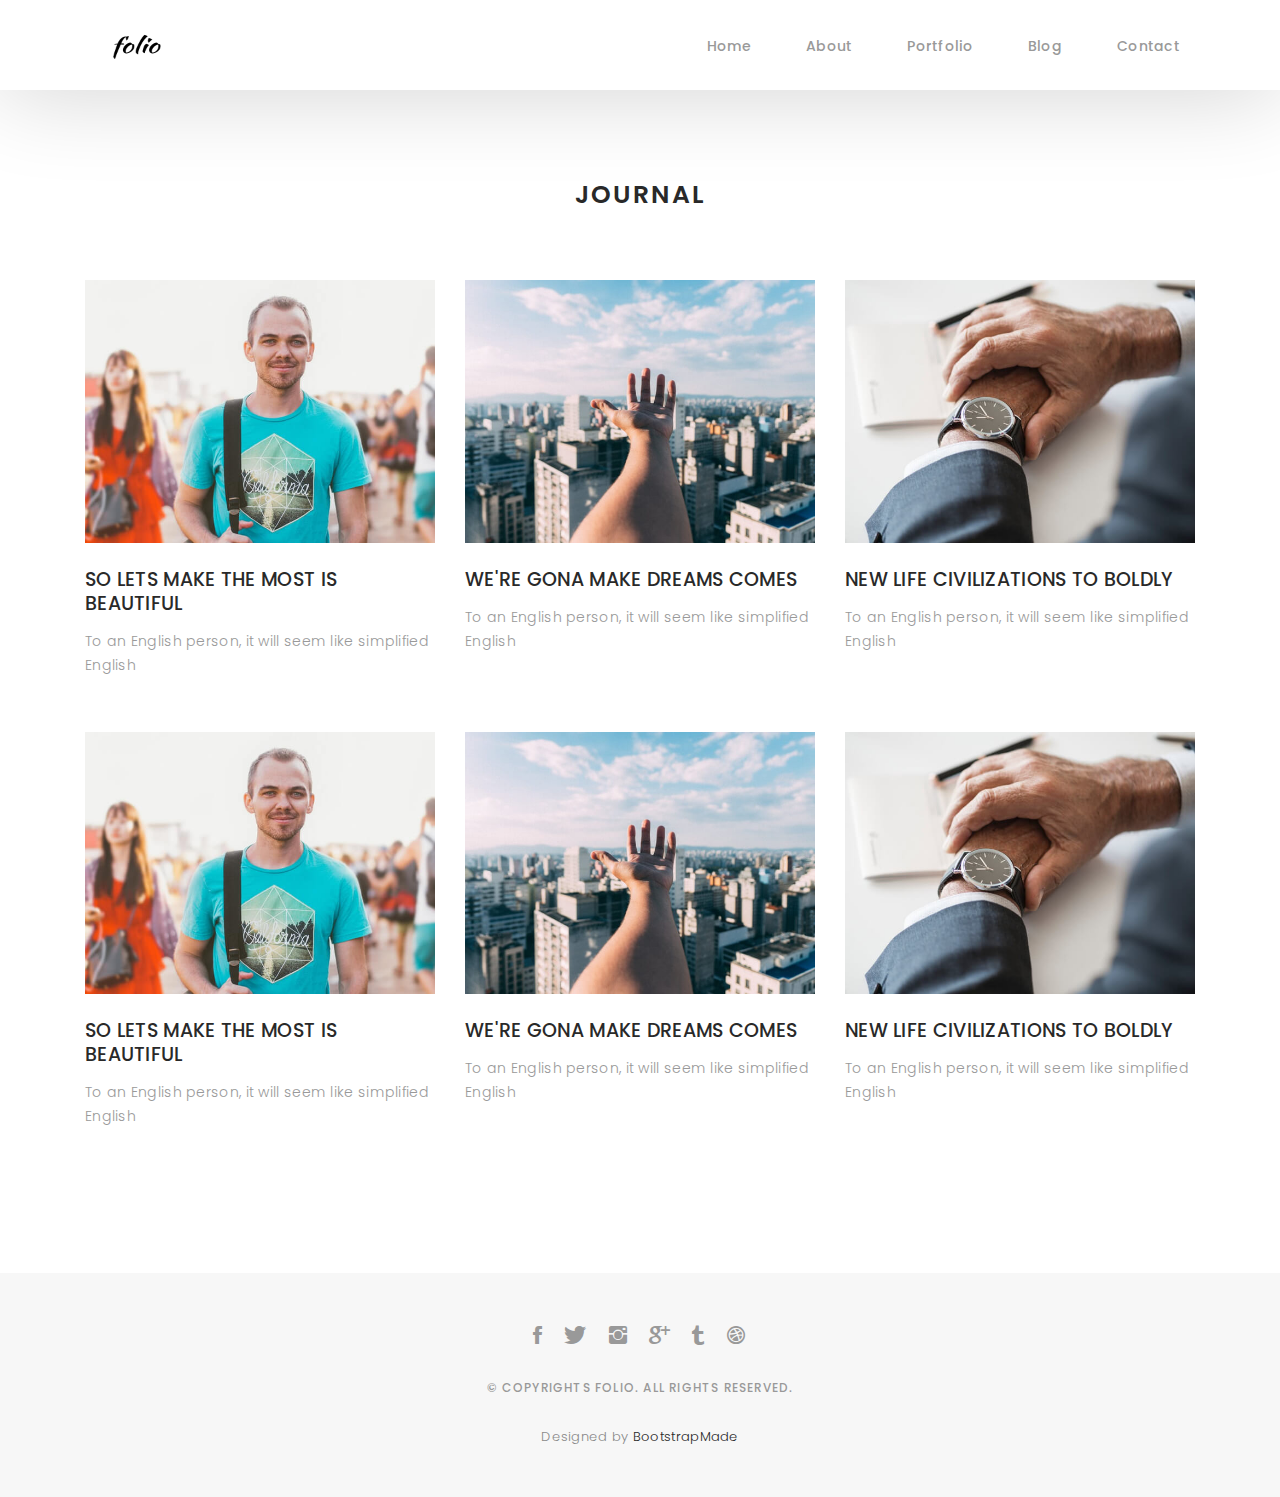
==== blog-grid.html @ 02eeb9fe "new site" ====
<!DOCTYPE html>
<html lang="en">

<head>
  <!-- meta -->
  <meta charset="utf-8">
  <meta content="width=device-width, initial-scale=1.0" name="viewport">

  <title>Folio - Blog Grid</title>
  <meta content="" name="keywords">
  <meta content="" name="description">

  <!-- Google Fonts -->
  <link href="https://fonts.googleapis.com/css?family=Poppins:300,300i,400,400i,500,500i,600,600i,700,700i|Playfair+Display:400,400i,700,700i,900,900i" rel="stylesheet">

  <!-- Bootstrap CSS File -->
  <link href="lib/bootstrap/css/bootstrap.min.css" rel="stylesheet">

  <!-- Libraries CSS Files -->
  <link href="lib/ionicons/css/ionicons.min.css" rel="stylesheet">
  <link href="lib/owlcarousel/assets/owl.carousel.min.css" rel="stylesheet">
  <link href="lib/magnific-popup/magnific-popup.css" rel="stylesheet">
  <link href="lib/hover/hover.min.css" rel="stylesheet">

  <!-- Blog Stylesheet File -->
  <link href="css/blog.css" rel="stylesheet">

  <!-- Main Stylesheet File -->
  <link href="css/style.css" rel="stylesheet">

  <!-- Responsive css -->
  <link href="css/responsive.css" rel="stylesheet">

  <!-- Favicon -->
  <link rel="shortcut icon" href="images/favicon.png">

  <!-- =======================================================
    Theme Name: Folio
    Theme URL: https://bootstrapmade.com/folio-bootstrap-portfolio-template/
    Author: BootstrapMade.com
    Author URL: https://bootstrapmade.com
  ======================================================= -->
</head>

<body>

  <!-- start section navbar -->
  <nav id="main-nav-subpage" class="subpage-nav">
    <div class="row">
      <div class="container">

        <div class="logo">
          <a href="index.html"><img src="images/logo.png" alt="logo"></a>
        </div>

        <div class="responsive"><i data-icon="m" class="ion-navicon-round"></i></div>

        <ul class="nav-menu list-unstyled">
          <li><a href="#homee" class="smoothScroll">Home</a></li>
          <li><a href="#about" class="smoothScroll">About</a></li>
          <li><a href="#portfolio" class="smoothScroll">Portfolio</a></li>
          <li><a href="#blog" class="smoothScroll">Blog</a></li>
          <li><a href="#contact" class="smoothScroll">Contact</a></li>
        </ul>

      </div>
    </div>
  </nav>
  <!-- End section navbar -->

  <!-- start section journal -->
  <div id="journal-blog" class="text-left  paddsections">

    <div class="container">
      <div class="section-title text-center">
        <h2>journal</h2>
      </div>
    </div>

    <div class="container">
      <div class="journal-block">
        <div class="row">

          <div class="col-lg-4 col-md-6">
            <div class="journal-info mb-30">

              <a href="blog-single.html"><img src="images/blog-post-1.jpg" class="img-responsive" alt="img"></a>

              <div class="journal-txt">

                <h4><a href="blog-single.html">SO LETS MAKE THE MOST IS BEAUTIFUL</a></h4>
                <p class="separator">To an English person, it will seem like simplified English
                </p>

              </div>

            </div>
          </div>

          <div class="col-lg-4 col-md-6">
            <div class="journal-info mb-30">

              <a href="blog-single.html"><img src="images/blog-post-2.jpg" class="img-responsive" alt="img"></a>

              <div class="journal-txt">

                <h4><a href="blog-single.html">WE'RE GONA MAKE DREAMS COMES</a></h4>
                <p class="separator">To an English person, it will seem like simplified English
                </p>

              </div>

            </div>
          </div>

          <div class="col-lg-4 col-md-6">
            <div class="journal-info mb-30">

              <a href="blog-single.html"><img src="images/blog-post-3.jpg" class="img-responsive" alt="img"></a>

              <div class="journal-txt">

                <h4><a href="blog-single.html">NEW LIFE CIVILIZATIONS TO BOLDLY</a></h4>
                <p class="separator">To an English person, it will seem like simplified English
                </p>

              </div>

            </div>
          </div>

          <div class="col-lg-4 col-md-6">
            <div class="journal-info mb-30">

              <a href="blog-single.html"><img src="images/blog-post-1.jpg" class="img-responsive" alt="img"></a>

              <div class="journal-txt">

                <h4><a href="blog-single.html">SO LETS MAKE THE MOST IS BEAUTIFUL</a></h4>
                <p class="separator">To an English person, it will seem like simplified English
                </p>

              </div>

            </div>
          </div>

          <div class="col-lg-4 col-md-6">
            <div class="journal-info mb-30">

              <a href="blog-single.html"><img src="images/blog-post-2.jpg" class="img-responsive" alt="img"></a>

              <div class="journal-txt">

                <h4><a href="blog-single.html">WE'RE GONA MAKE DREAMS COMES</a></h4>
                <p class="separator">To an English person, it will seem like simplified English
                </p>

              </div>

            </div>
          </div>

          <div class="col-lg-4 col-md-6">
            <div class="journal-info mb-30">

              <a href="blog-single.html"><img src="images/blog-post-3.jpg" class="img-responsive" alt="img"></a>

              <div class="journal-txt">

                <h4><a href="blog-single.html">NEW LIFE CIVILIZATIONS TO BOLDLY</a></h4>
                <p class="separator">To an English person, it will seem like simplified English
                </p>

              </div>

            </div>
          </div>

        </div>
      </div>
    </div>
  </div>
  <!-- End section journal -->


  <!-- start section footer -->
  <div id="footer" class="text-center">
    <div class="container">
      <div class="socials-media text-center">

        <ul class="list-unstyled">
          <li><a href="#"><i class="ion-social-facebook"></i></a></li>
          <li><a href="#"><i class="ion-social-twitter"></i></a></li>
          <li><a href="#"><i class="ion-social-instagram"></i></a></li>
          <li><a href="#"><i class="ion-social-googleplus"></i></a></li>
          <li><a href="#"><i class="ion-social-tumblr"></i></a></li>
          <li><a href="#"><i class="ion-social-dribbble"></i></a></li>
        </ul>

      </div>

      <p>&copy; Copyrights Folio. All rights reserved.</p>

      <div class="credits">
        <!--
          All the links in the footer should remain intact.
          You can delete the links only if you purchased the pro version.
          Licensing information: https://bootstrapmade.com/license/
          Purchase the pro version with working PHP/AJAX contact form: https://bootstrapmade.com/buy/?theme=Folio
        -->
        Designed by <a href="https://bootstrapmade.com/">BootstrapMade</a>
      </div>

    </div>
  </div>
  <!-- End section footer -->

  <!-- JavaScript Libraries -->
  <script src="lib/jquery/jquery.min.js"></script>
  <script src="lib/jquery/jquery-migrate.min.js"></script>
  <script src="lib/bootstrap/js/bootstrap.bundle.min.js"></script>
  <script src="lib/typed/typed.js"></script>
  <script src="lib/owlcarousel/owl.carousel.min.js"></script>
  <script src="lib/magnific-popup/magnific-popup.min.js"></script>
  <script src="lib/isotope/isotope.pkgd.min.js"></script>

  <!-- Contact Form JavaScript File -->
  <script src="contactform/contactform.js"></script>

  <!-- Template Main Javascript File -->
  <script src="js/main.js"></script>

</body>

</html>
---- css/blog.css ----
/*-----------------------------------------------------------------------------------*/

/*  -  Navbar fixd page
/*-----------------------------------------------------------------------------------*/

.subpage-nav {
  display: block !important;
  position: relative;
}

/*-----------------------------------------------------------------------------------*/

/*  /* Single page */

/*-----------------------------------------------------------------------------------*/

/* main content */

.main-content {
  background: #f7f7f7;
}

.main-content .container-main {
  display: inline-block;
  width: 100%;
}

.main-content .container-main .block-main {
  margin-bottom: 30px;
  overflow: hidden;
}

.container-main .block-main .content-main {
  background: #fff none repeat scroll 0 0;
  display: inline-block;
  width: 100%;
}

.journal-txt h4 a {
  display: block;
  font-size: 19px;
  line-height: 24px;
  margin: 0 0 13px 0;
  font-weight: 500;
  color: #292929;
  -moz-transition: all 0.5s ease-in-out 0s;
  -ms-transition: all 0.5s ease-in-out 0s;
  -o-transition: all 0.5s ease-in-out 0s;
  -webkit-transition: all 0.5s ease-in-out 0s;
  transition: all 0.5s ease-in-out 0s;
}

.journal-txt h4 a:hover {
  color: #b8a07e;
  -moz-transition: all 0.5s ease-in-out 0s;
  -ms-transition: all 0.5s ease-in-out 0s;
  -o-transition: all 0.5s ease-in-out 0s;
  -webkit-transition: all 0.5s ease-in-out 0s;
  transition: all 0.5s ease-in-out 0s;
}

.post-meta ul li {
  font-size: 12px;
  font-weight: normal;
  margin-left: 8px;
  margin-right: 8px;
  text-transform: capitalize;
  display: inline-block;
  float: none;
}

.content-main .post-meta a {
  color: #a2a2a2;
  margin-left: 5px;
}

/* Commonts */

.comments {
  background: #fff;
}

.entry-comments h6 {
  margin-right: 10px;
  font-size: 13px;
  letter-spacing: 0.1em;
  font-weight: 500;
}

.entry-comments-item {
  margin-top: 40px;
  padding-bottom: 40px;
  border-bottom: 1px solid #f2f2f2;
}

.entry-comments-avatar {
  position: absolute;
  display: block;
  border-radius: 50%;
  width: 60px;
  height: 60px;
}

.entry-comments-body {
  padding-left: 86px;
}

.entry-comments-author {
  margin-right: 10px;
  font-size: 13px;
  color: #292929;
  letter-spacing: 0.1em;
  font-weight: 500;
}

.rep {
  font-size: 13px;
  color: #292929;
  letter-spacing: 0.1em;
  font-weight: 500;
  text-transform: capitalize;
}

.entry-comments span a {
  font-size: 13px;
  color: #999;
}

.entry-comments-reply {
  padding-left: 10%;
}

/* Commonts form */

.cmt {
  background: #fff;
}

blockquote {
  padding: 40px;
  background-color: #f2f2f2;
  margin: 30px 0;
  border: none;
  border-left: 4px solid #b8a07e;
}
---- css/style.css ----
/*
  Theme Name: Folio
  Theme URL: https://bootstrapmade.com/folio-bootstrap-portfolio-template/
  Author: BootstrapMade.com
  Author URL: https://bootstrapmade.com
*/

/*  General Styling
/*-----------------------------------------------------------------------------------*/

body {
  background: #ffffff;
  color: #898989;
  font-family: 'Poppins', helvetica;
  font-size: 15px;
  font-weight: 300;
  line-height: 20px;
  letter-spacing: 0.02em;
  overflow-x: hidden;
  margin: 0 auto;
  padding: 0;
  -moz-box-sizing: border-box;
  -ms-box-sizing: border-box;
  -o-box-sizing: border-box;
  -webkit-box-sizing: border-box;
  box-sizing: border-box;
}

h1, h2, h3, h4, h5, h6 {
  margin: 0;
}

h2 {
  color: #292929;
  font-weight: 600;
}

h4 {
  color: #292929;
  font-size: 14px;
  font-weight: 600;
}

a {
  color: #292929;
  text-decoration: none !important;
  -moz-transition: all 0.5s ease-in-out 0s;
  -ms-transition: all 0.5s ease-in-out 0s;
  -o-transition: all 0.5s ease-in-out 0s;
  -webkit-transition: all 0.5s ease-in-out 0s;
  transition: all 0.5s ease-in-out 0s;
}

a:hover {
  -moz-transition: all 0.5s ease-in-out 0s;
  -ms-transition: all 0.5s ease-in-out 0s;
  -o-transition: all 0.5s ease-in-out 0s;
  -webkit-transition: all 0.5s ease-in-out 0s;
  transition: all 0.5s ease-in-out 0s;
}

a:hover, a:focus {
  color: #b8a07e;
  text-decoration: underline;
}

nav ul li a {
  padding: 2px 0 0 0;
  position: relative;
  display: block;
  font-size: 12px;
  color: #999999;
  letter-spacing: 0.1em;
  font-weight: 500;
  line-height: 14px;
  text-transform: uppercase;
  -moz-transition: all 0.5s ease-in-out 0s;
  -ms-transition: all 0.5s ease-in-out 0s;
  -o-transition: all 0.5s ease-in-out 0s;
  -webkit-transition: all 0.5s ease-in-out 0s;
  transition: all 0.5s ease-in-out 0s;
}

p {
  margin: 25px 0;
  padding: 0;
  font-size: 15px;
  color: #999999;
  line-height: 28px;
}

::-moz-selection {
  background: #b8a07e;
  color: #fff;
}

::selection {
  background: #b8a07e;
  color: #fff;
}

.btn {
  background: #333;
  border: medium none;
  border-radius: 0;
  color: #fff;
  font-size: 12px;
  height: 50px;
  line-height: 50px;
  padding: 0 30px;
  text-transform: uppercase;
}

.btn:hover, .btn:focus {
  color: #fff;
}

.padDiv {
  padding: 30px 20px;
}

.section-title {
  margin-bottom: 70px;
}

.section-title h2 {
  font-size: 25px;
  letter-spacing: 2px;
  text-transform: uppercase;
}

.form-control {
  background-color: transparent;
  border: 1px solid #999;
  border-radius: 0;
  color: #999999;
  font-size: 12px;
  font-weight: 500;
  height: 50px;
  letter-spacing: 0.1em;
  padding-left: 10px;
  margin: 0 0 25px 0;
  line-height: 14px;
  text-transform: uppercase;
}

.form-control:focus {
  box-shadow: none;
  outline: 0 none;
}

.paddsection {
  padding-top: 90px;
  padding-bottom: 90px;
}

.paddsections {
  padding-top: 90px;
  padding-bottom: 90px !important;
}

.hvr-shutter-in-horizontal::before {
  background: #333;
}

.hvr-shutter-in-horizontal:hover {
  background: #b8a07e;
}

.mb-30 {
  margin-bottom: 30px;
}

/*-----------------------------------------------------------------------------------*/
/*  Navbar Top
/*-----------------------------------------------------------------------------------*/

nav {
  position: fixed;
  background: #fff;
  z-index: 1000;
  width: 100%;
  padding: 20px;
  display: none;
  -webkit-box-shadow: 0px 2px 92px 0px rgba(0, 0, 0, 0.18);
  -moz-box-shadow: 0px 2px 92px 0px rgba(0, 0, 0, 0.18);
  box-shadow: 0px 2px 92px 0px rgba(0, 0, 0, 0.18);
}

.nav-menu {
  float: right;
  line-height: 32px;
  margin-bottom: 0;
  padding-top: 16px;
}

nav ul li {
  float: left;
  margin-right: 15px;
  font-family: 'Poppins', sans-serif;
  font-size: 14px;
  margin-left: 40px;
}

nav ul li a {
  padding: 2px 0 0 0;
  position: relative;
  display: block;
  font-size: 14px;
  color: #999999;
  font-family: 'Poppins', helvetica;
  font-weight: 500;
  line-height: 16px;
  text-transform: uppercase;
  letter-spacing: 0.02em;
  text-transform: capitalize;
}

.logo {
  float: left;
}

.logo img {
  width: 100px;
  height: 50px;
}

.responsive {
  display: none;
  font-size: 23px;
}

.active {
  color: #afafaf;
}

/*----------------------------------------------------------------------------------*/
/*  Header
/*-----------------------------------------------------------------------------------*/

#header {
  background: url("../images/bridge2.jpg") repeat scroll center center / cover;
  height: 100vh;
  width: 100%;
}


#header .header-content {
  height: 100vh;
  text-align: left;
  width: 100%;
  display: flex;
  justify-content: center;
  flex-direction: column;
}

.header-content h1 {
  font-size: 40px;
  font-weight: 700;
  margin-bottom: 10px;
  text-transform: uppercase;
  color: #fff;
}

.header-content p {
  font-size: 13px;
  letter-spacing: 5px;
  margin-top: 0;
  margin-bottom: 30px;
  text-transform: capitalize;
  color: #fff;
  font-weight: 500;
}

.header-content .list-social li {
  float: left;
  margin-right: 20px;
}

.header-content .list-social li i {
  color: #fff;
  font-size: 15px;
}

/*-----------------------------------------------------------------------------------*/
/*  Aout-us
/*-----------------------------------------------------------------------------------*/

#about {
  width: 100%;
  height: auto;
  background: #f7f7f7;
  padding-top: 190px;
}

#about .div-img-bg {
  padding-bottom: 30px;
  border: 20px solid #b8a07e;
}

#about .div-img-bg .about-img img {
  width: 100%;
  box-shadow: 0px 0px 85px 0px rgba(0, 0, 0, 0.14);
  margin-top: -60px;
  margin-left: 40px;
  height: 400px;
  object-fit: cover;
}

#about .about-descr .p-heading {
  font-family: 'Playfair Display', serif;
  font-size: 28px;
  text-align: left;
}

#about .about-descr .separator {
  max-width: 80%;
  margin-bottom: 0;
  text-align: left;
}

/*-----------------------------------------------------------------------------------*/
/*   Services
/*-----------------------------------------------------------------------------------*/

#services {
  background: #f7f7f7;
  position: relative;
  padding-bottom: 80px;
}

.owl-item {
  float: left;
}
.services-block span {
  margin: 10px 0;
  position: relative;
  font-size: 13px;
  color: #292929;
  letter-spacing: 0.1em;
  font-weight: 500;
  text-transform: uppercase;
  display: block;
}

.services-block .separator {
  margin: 0;
  font-size: 13px;
  line-height: 22px;
}

.services-block i {
  font-size: 44px;
  color: #b8a07e;
  line-height: 44px;
}


.services-carousel  .owl-stage-outer {
  overflow: hidden;
}

.services-carousel .owl-dots {
  margin-top: 5px;
  text-align: center;
}

.services-carousel .owl-dot {
  display: inline-block;
  margin: 0 5px;
  width: 12px !important;
  height: 12px !important;
  border-radius: 50%;
  border: 0;
  padding: 0 !important;
  background-color: #ddd;
  cursor: pointer;
}

.services-carousel .owl-dot.active {
  background-color: #b8a07e;
}

.owl-nav {
  display: none;
}


/*-----------------------------------------------------------------------------------*/
/*  Portfolio
/*-----------------------------------------------------------------------------------*/

#portfolio {
  position: relative;
  padding-bottom: 50px;
}

#portfolio .portfolio-list {
  margin-bottom: 50px;
}

#portfolio .portfolio-list .nav {
  display: inline-block;
  margin: 0;
}

#portfolio .portfolio-list .nav li {
  margin: 0 40px 0 0;
  float: left;
  font-size: 14px;
  color: #999999;
  line-height: 16px;
  cursor: pointer;
  font-family: 'Poppins', helvetica;
  font-weight: 500;
  letter-spacing: 0.02em;
  text-transform: capitalize;
  -moz-transition: all 0.5s ease-in-out 0s;
  -ms-transition: all 0.5s ease-in-out 0s;
  -o-transition: all 0.5s ease-in-out 0s;
  -webkit-transition: all 0.5s ease-in-out 0s;
  transition: all 0.5s ease-in-out 0s;
}

#portfolio .portfolio-list .nav li:hover, #portfolio .portfolio-list .nav li.filter-active  {
  color: #b8a07e;
  -moz-transition: all 0.5s ease-in-out 0s;
  -ms-transition: all 0.5s ease-in-out 0s;
  -o-transition: all 0.5s ease-in-out 0s;
  -webkit-transition: all 0.5s ease-in-out 0s;
  transition: all 0.5s ease-in-out 0s;
}

#portfolio .portfolio-container {
  display: inline-block;
  margin-bottom: 50px;
  width: 100%;
}

.portfolio-thumbnail {
  margin-bottom: 30px;
  overflow: hidden;
  min-height: 260px;
}

.portfolio-thumbnail img {
  max-width: 100%;
}

/*-----------------------------------------------------------------------------------*/
/*  Journal
/*-----------------------------------------------------------------------------------*/

#journal,  #journal-blog {
  height: auto;
  width: 100%;
  background: #f7f7f7;
  padding-bottom: 60px;
  position: relative;
}

#journal-blog {
  background: #fff;
  padding-bottom: 30px;
}

#journal .journal-block {
  display: inline-block;
  height: auto;
  width: 100%;
}

#journal .journal-block .journal-info {
  position: relative;
}

.journal-block .journal-info img {
  max-width: 100%;
}

.journal-block .journal-info .journal-txt {
  padding: 25px 0px;
  position: relative;
}

.journal-block .journal-info .journal-txt h4 a {
  display: block;
  font-size: 19px;
  line-height: 24px;
  margin: 0 0 13px 0;
  font-weight: 500;
  color: #292929;
  -moz-transition: all 0.5s ease-in-out 0s;
  -ms-transition: all 0.5s ease-in-out 0s;
  -o-transition: all 0.5s ease-in-out 0s;
  -webkit-transition: all 0.5s ease-in-out 0s;
  transition: all 0.5s ease-in-out 0s;
}

.journal-block .journal-info .journal-txt h4 a:hover {
  color: #b8a07e;
  -moz-transition: all 0.5s ease-in-out 0s;
  -ms-transition: all 0.5s ease-in-out 0s;
  -o-transition: all 0.5s ease-in-out 0s;
  -webkit-transition: all 0.5s ease-in-out 0s;
  transition: all 0.5s ease-in-out 0s;
}

.journal-block .journal-info .journal-txt p {
  margin: 0;
  font-size: 14px;
  line-height: 24px;
}

/*-----------------------------------------------------------------------------------*/
/*  Contact
/*-----------------------------------------------------------------------------------*/

#contact {
  height: auto;
  width: 100%;
}

.contact-details {
  list-style: none;
  margin: 0;
  padding: 0;
}

.contact-details li {
  padding-bottom: 10px;
}

#contact input, #contact textarea {
  width: 100%;
}


#contact  #sendmessage {
  color: #18d26e;
  border: 1px solid #18d26e;
  display: none;
  text-align: center;
  padding: 15px;
  font-weight: 600;
  margin: 15px;
}

#contact  #errormessage {
  color: red;
  display: none;
  border: 1px solid red;
  text-align: center;
  padding: 15px;
  font-weight: 600;
  margin: 15px;
}

#contact #sendmessage.show, #contact #errormessage.show, #contact .show {
  display: block;
}

#contact .validation {
  color: red;
  display: none;
  margin: 0 0 20px;
  font-weight: 400;
  font-size: 13px;
}

/*-----------------------------------------------------------------------------------*/
/*  Footer
/*-----------------------------------------------------------------------------------*/

#footer {
  background: #f7f7f7;
  padding-top: 50px;
  padding-bottom: 50px;
}

#footer .socials-media {
  width: 100%;
}

#footer .socials-media ul {
  display: inline-block;
  float: none;
  margin: 0 0 20px 0;
}

#footer .socials-media ul li {
  float: left;
  margin-left: 10px;
  margin-right: 10px;
}

#footer .socials-media ul li a {
  font-size: 24px;
  color: #999;
  letter-spacing: 0.1em;
  font-weight: 500;
  background: transparent;
  text-transform: uppercase;
  -moz-transition: all 0.5s ease-in-out 0s;
  -ms-transition: all 0.5s ease-in-out 0s;
  -o-transition: all 0.5s ease-in-out 0s;
  -webkit-transition: all 0.5s ease-in-out 0s;
  transition: all 0.5s ease-in-out 0s;
}

#footer .socials-media ul li a:hover {
  color: #b8a07e;
  -moz-transition: all 0.5s ease-in-out 0s;
  -ms-transition: all 0.5s ease-in-out 0s;
  -o-transition: all 0.5s ease-in-out 0s;
  -webkit-transition: all 0.5s ease-in-out 0s;
  transition: all 0.5s ease-in-out 0s;
}

#footer p {
  font-size: 12px;
  letter-spacing: 0.1em;
  font-weight: 500;
  margin-top: 0;
  text-transform: uppercase;
}

.credits {
  font-size: 13px;
}
---- css/responsive.css ----
/** Width between 1200x to 0
 *  ~~~~~~~~~~~~~~~~~~~~~~~~~~~~~~~~~~~~
 */

@media (min-width: 1200px) {

}

/** Width between 992px to 1199px
 *  ~~~~~~~~~~~~~~~~~~~~~~~~~~~~~~~~~~~~
 */

@media (min-width: 992px) and (max-width: 1199px) {
  
}

/** Width between 768px to 991px
 *  ~~~~~~~~~~~~~~~~~~~~~~~~~~~~~~~~~~~~
 */

@media (min-width: 768px) and (max-width: 991px) {
  /* Navbar */
  nav {
    padding: 10px 15px;
  }
  .nav-menu {
    margin-top: 40px;
    display: none;
    float: none;
    width: 100%;
  }
  .nav-menu li {
    float: none;
    width: 100%;
    text-align: center;
    border-top: 1px solid #f7f7f7;
    line-height: 45px;
    margin-left: 0;
    padding-top: 10px;
    padding-bottom: 10px;
  }
  .responsive {
    float: right;
    padding-top: 15px;
    display: block;
  }
  /* About */
  .head-info .header-content .cmaster h1 {
    font-size: 32px;
  }
  #about .div-img-bg {
    padding: 0;
  }
  #about .div-img-bg .about-img img {
    margin-top: 0%;
    margin-left: calc(0% - 0px);
  }
  #about .about-descr .p-heading {
    font-size: 20px;
  }
  #about .about-descr .separator {
    max-width: 100%;
    margin-bottom: 0;
  }
  /* portfolio */
  #portfolio .portfolio-list .nav li {
    float: none;
    margin: 20px;
    display: inline-block;
  }
  /* journal */
  #journal .journal-block .journal-info {
    margin-bottom: 30px;
  }
  /* Contact */
  .contact-contact {
    margin-bottom: 30px;
  }
  /* Footer */
  #footer .socials-media ul li {
    margin-right: 0;
    margin-left: 0;
    float: none;
    display: inline-block;
  }
}

/** Width between 767px to 0
 *  ~~~~~~~~~~~~~~~~~~~~~~~~~~~~~~~~~~~~
 */

@media (max-width: 767px) {
  /* Navbar */
  nav {
    padding: 20px 15px;
  }
  .nav-menu {
    margin-top: 40px;
    display: none;
    float: none;
    width: 100%;
  }
  .nav-menu li {
    float: none;
    width: 100%;
    text-align: center;
    border-top: 1px solid #f7f7f7;
    line-height: 45px;
    margin-left: 0;
    padding-top: 10px;
    padding-bottom: 10px;
  }
  .responsive {
    float: right;
    padding-top: 15px;
    display: block;
  }
  /* About */
  .head-info .header-content h1 {
    font-size: 32px;
  }
  #about .div-img-bg {
    padding: 0;
  }
  #about .div-img-bg .about-img img {
    margin-top: 0%;
    margin-left: calc(0% - 0px);
  }
  #about .about-descr .p-heading {
    font-size: 20px;
  }
  #about .about-descr .separator {
    max-width: 100%;
    margin-bottom: 0;
  }
  /* portfolio */
  #portfolio .portfolio-list .nav li {
    float: none;
    margin: 20px;
    display: inline-block;
  }
  /* journal */
  #journal .journal-block .journal-info {
    margin-bottom: 30px;
  }
  /* Contact */
  .contact-contact {
    margin-bottom: 30px;
  }
  /* Footer */
  #footer .socials-media ul li {
    margin-right: 0;
    margin-left: 0;
    float: none;
    display: inline-block;
  }
}

/** Width between 600px to 0
 *  ~~~~~~~~~~~~~~~~~~~~~~~~~~~~~~~~~~~~
 */

@media (max-width: 600px) {
  /* Navbar */
  nav {
    padding: 20px 15px;
  }
  .nav-menu {
    margin-top: 40px;
    display: none;
    float: none;
    width: 100%;
  }
  .nav-menu li {
    float: none;
    width: 100%;
    text-align: center;
    border-top: 1px solid #f7f7f7;
    line-height: 45px;
    margin-left: 0;
    padding-top: 10px;
    padding-bottom: 10px;
  }
  .responsive {
    float: right;
    padding-top: 15px;
    display: block;
  }
  /* About */
  .head-info .header-content h1 {
    font-size: 32px;
  }
  #about .div-img-bg {
    padding: 0;
  }
  #about .div-img-bg .about-img img {
    margin-top: 0%;
    margin-left: calc(0% - 0px);
  }
  #about .about-descr .p-heading {
    font-size: 20px;
  }
  #about .about-descr .separator {
    max-width: 100%;
    margin-bottom: 0;
  }
  /* portfolio */
  #portfolio .portfolio-list .nav li {
    float: none;
    margin: 10px;
    display: inline-block;
  }
  /* journal */
  #journal .journal-block .journal-info {
    margin-bottom: 30px;
  }
  /* Contact */
  .contact-contact {
    margin-bottom: 30px;
  }
  /* Footer */
  #footer .socials-media ul li {
    margin-right: 0;
    margin-left: 0;
    float: none;
    display: inline-block;
  }
}

/** Width between 480px to 0
 *  ~~~~~~~~~~~~~~~~~~~~~~~~~~~~~~~~~~~~
 */

@media (max-width: 480px) {
  /* Navbar */
  nav {
    padding: 20px 15px;
  }
  .nav-menu {
    margin-top: 40px;
    display: none;
    float: none;
    width: 100%;
  }
  .nav-menu li {
    float: none;
    width: 100%;
    text-align: center;
    border-top: 1px solid #f7f7f7;
    line-height: 45px;
    margin-left: 0;
    padding-top: 10px;
    padding-bottom: 10px;
  }
  .responsive {
    float: right;
    padding-top: 15px;
    display: block;
  }
  /* About */
  .head-info .header-content h1 {
    font-size: 32px;
  }
  #about .div-img-bg {
    padding: 0;
  }
  #about .div-img-bg .about-img img {
    margin-top: 0%;
    margin-left: calc(0% - 0px);
  }
  #about .about-descr .p-heading {
    font-size: 20px;
  }
  #about .about-descr .separator {
    max-width: 100%;
    margin-bottom: 0;
  }
  /* portfolio */
  #portfolio .portfolio-list .nav li {
    float: none;
    margin: 20px;
  }
  /* journal */
  #journal .journal-block .journal-info {
    margin-bottom: 30px;
  }
  /* Contact */
  .contact-contact {
    margin-bottom: 30px;
  }
  /* Footer */
  #footer .socials-media ul li {
    margin-right: 0;
    margin-left: 0;
    float: none;
    display: inline-block;
  }
}

/** Width between 320px to 0
 *  ~~~~~~~~~~~~~~~~~~~~~~~~~~~~~~~~~~~~
 */

@media (max-width: 320px) {
  /* Navbar */
  nav {
    padding: 20px 15px;
  }
  .nav-menu {
    margin-top: 40px;
    display: none;
    float: none;
    width: 100%;
  }
  .nav-menu li {
    float: none;
    width: 100%;
    text-align: center;
    border-top: 1px solid #f7f7f7;
    line-height: 45px;
    margin-left: 0;
    padding-top: 10px;
    padding-bottom: 10px;
  }
  .responsive {
    float: right;
    padding-top: 15px;
    display: block;
  }
  /* About */
  .head-info .header-content h1 {
    font-size: 32px;
  }
  #about .div-img-bg {
    padding: 0;
  }
  #about .div-img-bg .about-img img {
    margin-top: 0%;
    margin-left: calc(0% - 0px);
  }
  #about .about-descr .p-heading {
    font-size: 20px;
  }
  #about .about-descr .separator {
    max-width: 100%;
    margin-bottom: 0;
  }
  /* portfolio */
  #portfolio .portfolio-list .nav li {
    float: none;
    margin: 20px;
  }
  /* journal */
  #journal .journal-block .journal-info {
    margin-bottom: 30px;
  }
  /* Contact */
  .contact-contact {
    margin-bottom: 30px;
  }
  /* Footer */
  #footer .socials-media ul li {
    margin-right: 0;
    margin-left: 0;
    float: none;
    display: inline-block;
  }
  /* Single page */
  .entry-comments-body span {
    display: inline-block;
    margin-right: 0;
  }
}
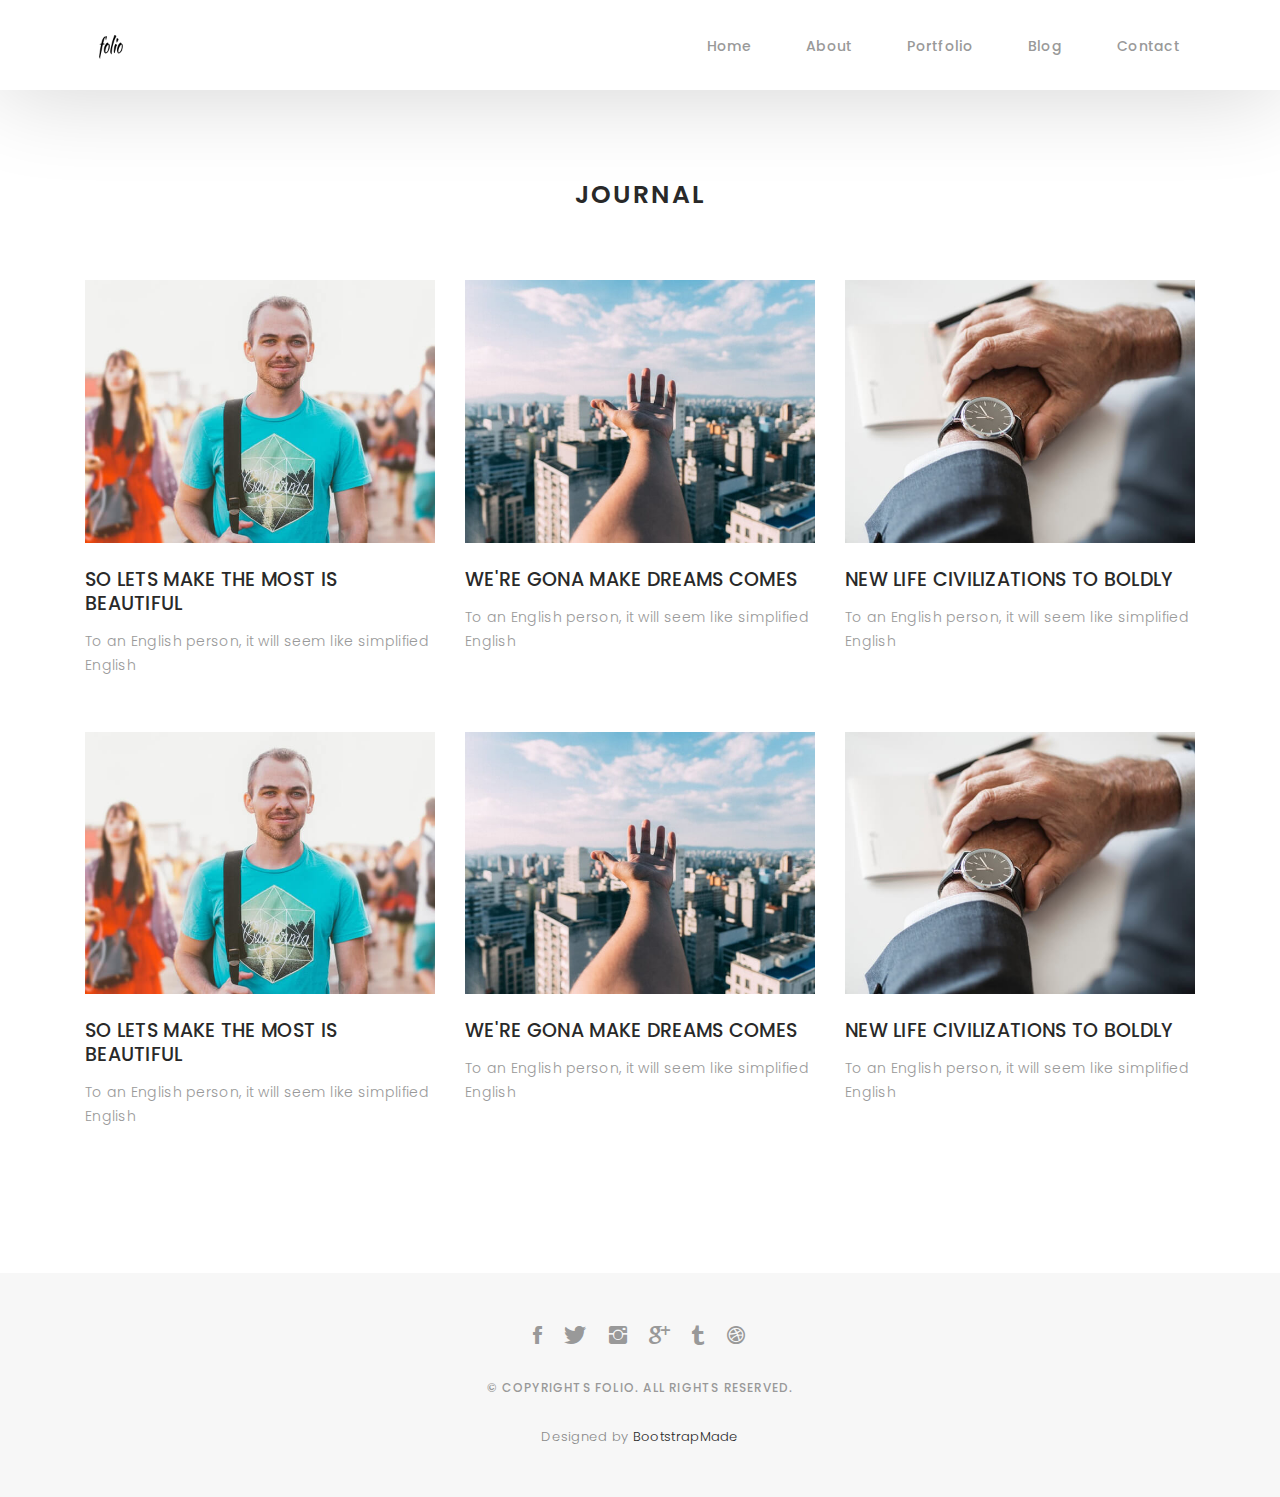
==== commit 88f794ae: "meta tags" ====
--- a/blog-grid.html
+++ b/blog-grid.html
@@ -7,8 +7,8 @@
   <meta content="width=device-width, initial-scale=1.0" name="viewport">
 
   <title>Folio - Blog Grid</title>
-  <meta content="" name="keywords">
-  <meta content="" name="description">
+  <!-- <meta content="" name="keywords"> -->
+  <meta content="John Robert McCann" name="description">
 
   <!-- Google Fonts -->
   <link href="https://fonts.googleapis.com/css?family=Poppins:300,300i,400,400i,500,500i,600,600i,700,700i|Playfair+Display:400,400i,700,700i,900,900i" rel="stylesheet">
--- a/css/style.css
+++ b/css/style.css
@@ -222,7 +222,7 @@
 }
 
 .logo img {
-  width: 100px;
+  width: 50px;
   height: 50px;
 }
 
@@ -333,6 +333,11 @@
 .owl-item {
   float: left;
 }
+
+.owl-dots{
+  display:none;
+}
+
 .services-block span {
   margin: 10px 0;
   position: relative;
@@ -342,6 +347,7 @@
   font-weight: 500;
   text-transform: uppercase;
   display: block;
+  text-align:left;
 }
 
 .services-block .separator {
@@ -354,6 +360,9 @@
   font-size: 44px;
   color: #b8a07e;
   line-height: 44px;
+  display:flex;
+  justify-content:flex-start;
+  /* text-align:center; */
 }
 
 
@@ -629,3 +638,7 @@
 .credits {
   font-size: 13px;
 }
+
+.repo{
+  font-size: 10px;
+}